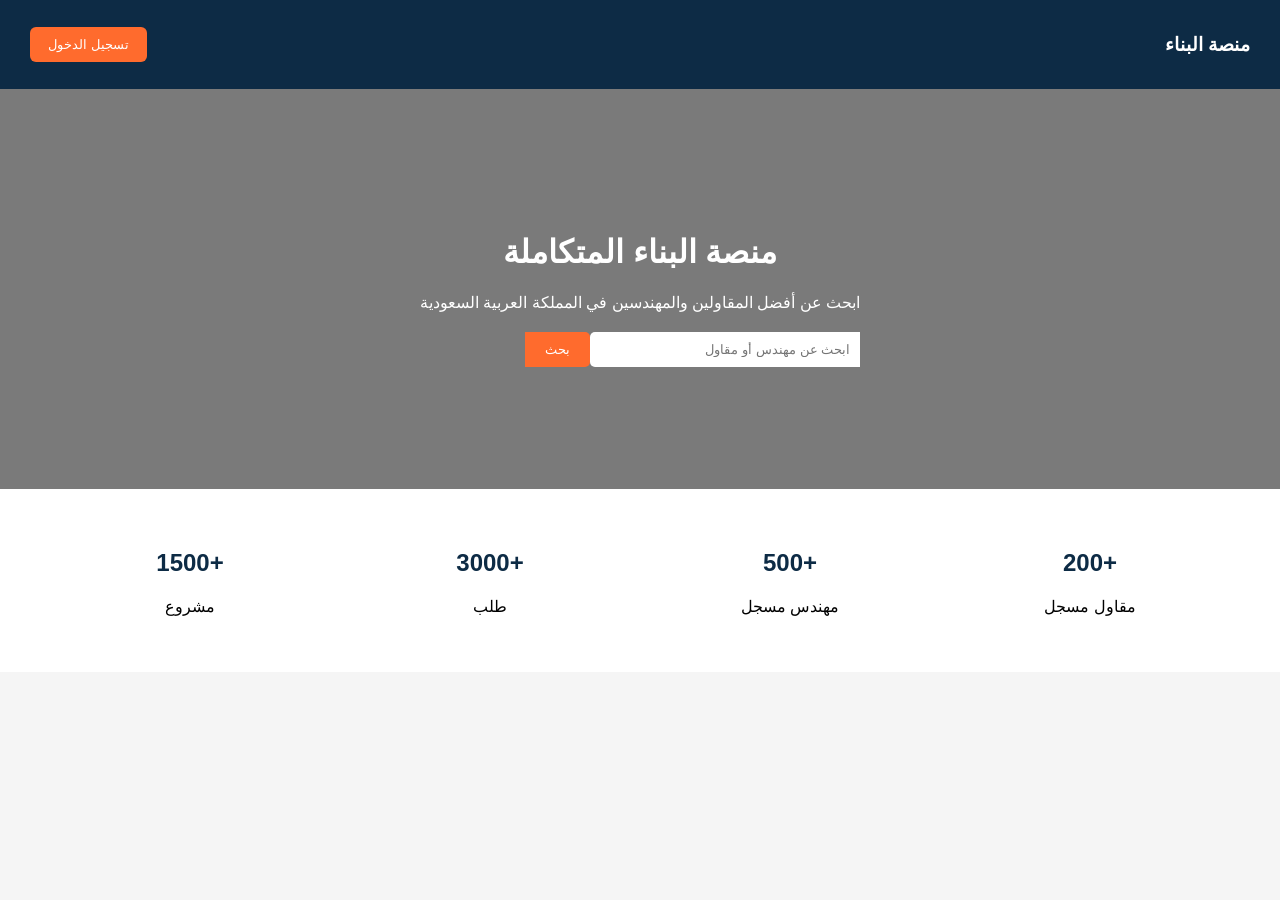
==== index.html @ af14a1d3 "Create index.html" ====
<!DOCTYPE html>
<html lang="ar" dir="rtl">
<head>
<meta charset="UTF-8">
<title>منصة البناء</title>
<style>

body{
margin:0;
font-family:Arial;
background:#f5f5f5;
}

.navbar{
display:flex;
justify-content:space-between;
align-items:center;
padding:15px 30px;
background:#0d2b45;
color:white;
}

.login-btn{
background:#ff6b2d;
border:none;
padding:10px 18px;
color:white;
border-radius:6px;
cursor:pointer;
}

.hero{
background:url("https://images.unsplash.com/photo-1503387762-592deb58ef4e") center/cover;
height:400px;
display:flex;
flex-direction:column;
align-items:center;
justify-content:center;
text-align:center;
color:white;
position:relative;
}

.hero::before{
content:"";
position:absolute;
top:0;
left:0;
right:0;
bottom:0;
background:rgba(0,0,0,0.5);
}

.hero-content{
position:relative;
z-index:2;
}

.search-box{
margin-top:20px;
display:flex;
}

.search-box input{
padding:10px;
width:250px;
border:none;
border-radius:5px 0 0 5px;
}

.search-box button{
background:#ff6b2d;
border:none;
color:white;
padding:10px 20px;
border-radius:0 5px 5px 0;
}

.stats{
display:grid;
grid-template-columns:repeat(4,1fr);
text-align:center;
padding:40px;
background:white;
}

.stat h2{
color:#0d2b45;
}

</style>
</head>

<body>

<div class="navbar">
<h3>منصة البناء</h3>
<button class="login-btn">تسجيل الدخول</button>
</div>

<div class="hero">
<div class="hero-content">

<h1>منصة البناء المتكاملة</h1>
<p>ابحث عن أفضل المقاولين والمهندسين في المملكة العربية السعودية</p>

<div class="search-box">
<input type="text" placeholder="ابحث عن مهندس أو مقاول">
<button>بحث</button>
</div>

</div>
</div>

<div class="stats">

<div class="stat">
<h2>+200</h2>
<p>مقاول مسجل</p>
</div>

<div class="stat">
<h2>+500</h2>
<p>مهندس مسجل</p>
</div>

<div class="stat">
<h2>+3000</h2>
<p>طلب</p>
</div>

<div class="stat">
<h2>+1500</h2>
<p>مشروع</p>
</div>

</div>

</body>
</html>
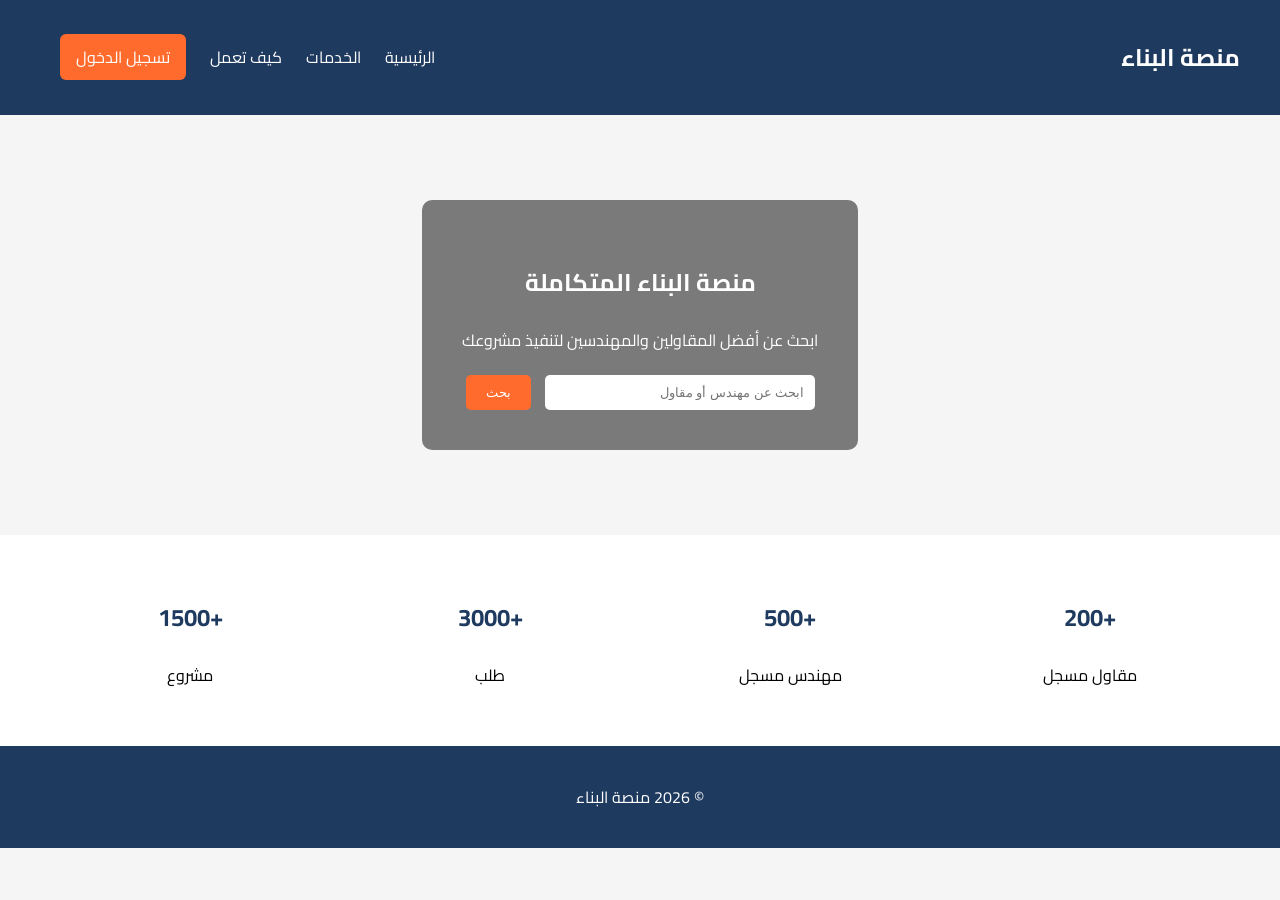
==== commit 7abb8be8: "Rename Public/index.html to index.html" ====
--- a/index.html
+++ b/index.html
@@ -1,118 +1,58 @@
 <!DOCTYPE html>
 <html lang="ar" dir="rtl">
 <head>
+
 <meta charset="UTF-8">
 <title>منصة البناء</title>
-<style>
 
-body{
-margin:0;
-font-family:Arial;
-background:#f5f5f5;
-}
+<link rel="stylesheet" href="css/style.css">
 
-.navbar{
-display:flex;
-justify-content:space-between;
-align-items:center;
-padding:15px 30px;
-background:#0d2b45;
-color:white;
-}
+<link href="https://fonts.googleapis.com/css2?family=Cairo:wght@400;700&display=swap" rel="stylesheet">
 
-.login-btn{
-background:#ff6b2d;
-border:none;
-padding:10px 18px;
-color:white;
-border-radius:6px;
-cursor:pointer;
-}
-
-.hero{
-background:url("https://images.unsplash.com/photo-1503387762-592deb58ef4e") center/cover;
-height:400px;
-display:flex;
-flex-direction:column;
-align-items:center;
-justify-content:center;
-text-align:center;
-color:white;
-position:relative;
-}
-
-.hero::before{
-content:"";
-position:absolute;
-top:0;
-left:0;
-right:0;
-bottom:0;
-background:rgba(0,0,0,0.5);
-}
-
-.hero-content{
-position:relative;
-z-index:2;
-}
-
-.search-box{
-margin-top:20px;
-display:flex;
-}
-
-.search-box input{
-padding:10px;
-width:250px;
-border:none;
-border-radius:5px 0 0 5px;
-}
-
-.search-box button{
-background:#ff6b2d;
-border:none;
-color:white;
-padding:10px 20px;
-border-radius:0 5px 5px 0;
-}
-
-.stats{
-display:grid;
-grid-template-columns:repeat(4,1fr);
-text-align:center;
-padding:40px;
-background:white;
-}
-
-.stat h2{
-color:#0d2b45;
-}
-
-</style>
 </head>
 
 <body>
 
-<div class="navbar">
-<h3>منصة البناء</h3>
-<button class="login-btn">تسجيل الدخول</button>
-</div>
+<header class="navbar">
 
-<div class="hero">
+<h2 class="logo">منصة البناء</h2>
+
+<nav>
+
+<a href="index.html">الرئيسية</a>
+<a href="services.html">الخدمات</a>
+<a href="how-it-works.html">كيف تعمل</a>
+<a href="login.html" class="login-btn">تسجيل الدخول</a>
+
+</nav>
+
+</header>
+
+
+<section class="hero">
+
 <div class="hero-content">
 
 <h1>منصة البناء المتكاملة</h1>
-<p>ابحث عن أفضل المقاولين والمهندسين في المملكة العربية السعودية</p>
+
+<p>
+ابحث عن أفضل المقاولين والمهندسين لتنفيذ مشروعك
+</p>
 
 <div class="search-box">
+
 <input type="text" placeholder="ابحث عن مهندس أو مقاول">
+
 <button>بحث</button>
+
 </div>
 
 </div>
-</div>
 
-<div class="stats">
+</section>
+
+
+<section class="stats">
 
 <div class="stat">
 <h2>+200</h2>
@@ -134,7 +74,14 @@
 <p>مشروع</p>
 </div>
 
-</div>
+</section>
+
+
+<footer>
+
+<p>© 2026 منصة البناء</p>
+
+</footer>
 
 </body>
 </html>
--- a/css/style.css
+++ b/css/style.css
@@ -0,0 +1,108 @@
+body{
+
+font-family:'Cairo', sans-serif;
+margin:0;
+background:#f5f5f5;
+
+}
+
+.navbar{
+
+display:flex;
+justify-content:space-between;
+align-items:center;
+padding:15px 40px;
+background:#1f3a5f;
+color:white;
+
+}
+
+.navbar a{
+
+color:white;
+text-decoration:none;
+margin-left:20px;
+
+}
+
+.login-btn{
+
+background:#ff6b2d;
+padding:8px 16px;
+border-radius:6px;
+
+}
+
+.hero{
+
+height:420px;
+
+background:url("https://images.unsplash.com/photo-1503387762-592deb58ef4e") center/cover;
+
+display:flex;
+align-items:center;
+justify-content:center;
+text-align:center;
+
+color:white;
+
+}
+
+.hero-content{
+
+background:rgba(0,0,0,0.5);
+padding:40px;
+border-radius:10px;
+
+}
+
+.search-box{
+
+margin-top:20px;
+
+}
+
+.search-box input{
+
+padding:10px;
+width:250px;
+border:none;
+border-radius:5px;
+
+}
+
+.search-box button{
+
+padding:10px 20px;
+background:#ff6b2d;
+border:none;
+color:white;
+margin-right:10px;
+border-radius:5px;
+
+}
+
+.stats{
+
+display:grid;
+grid-template-columns:repeat(4,1fr);
+text-align:center;
+padding:40px;
+background:white;
+
+}
+
+.stat h2{
+
+color:#1f3a5f;
+
+}
+
+footer{
+
+text-align:center;
+padding:20px;
+background:#1f3a5f;
+color:white;
+
+}
